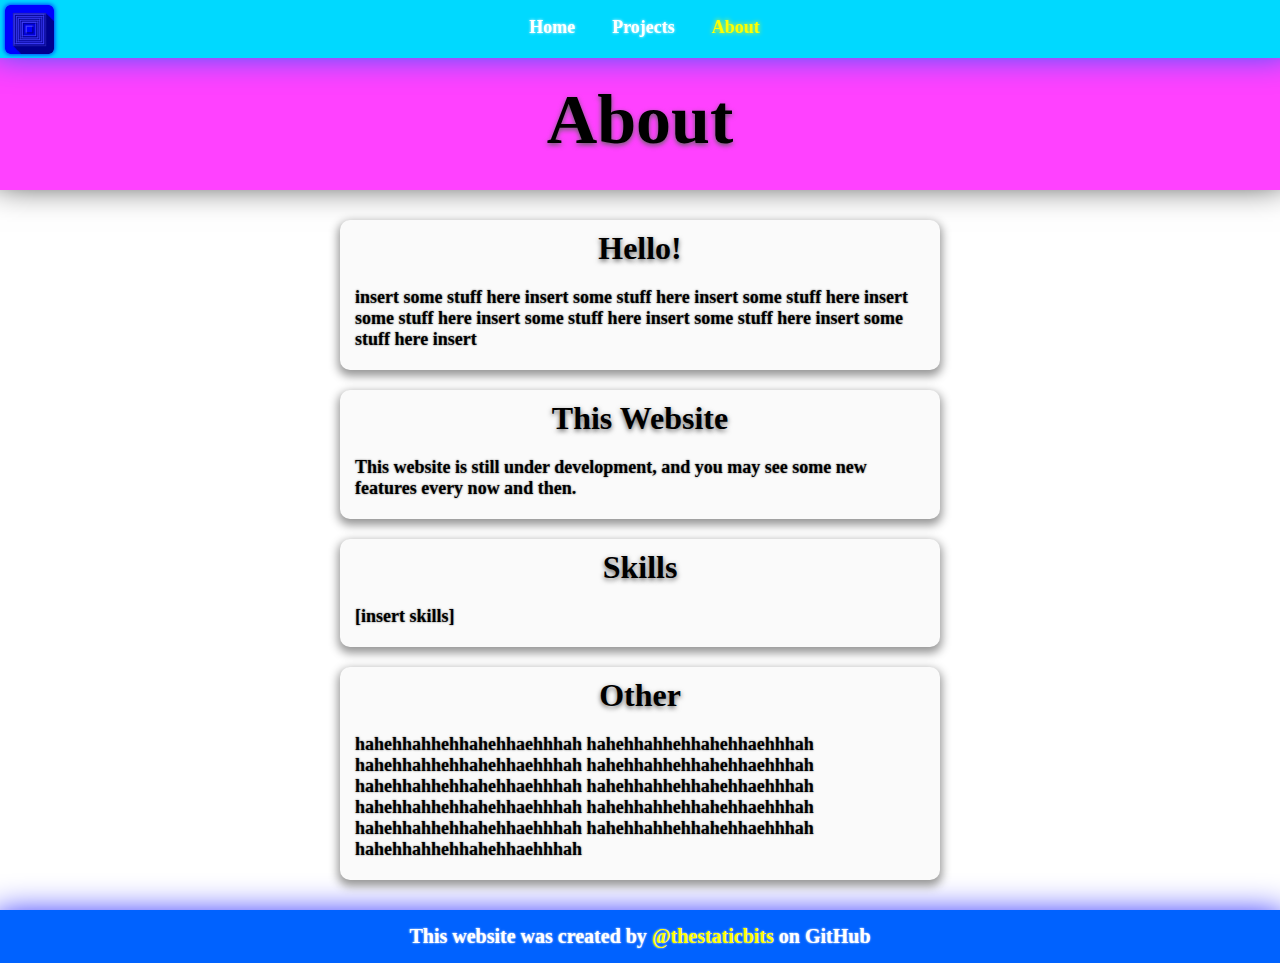
==== about/index.html @ caf8d847 "Fixed top left icon in projects & about" ====
<!DOCTYPE html>
<html>
    <head>
        <meta charset="utf-8">

        <link rel="icon" href="../images/logo.png">

        <link type=text/css href="../main.css" rel="stylesheet"/>
        <link type=text/css href="about.css" rel="stylesheet"/>
        
        <script src="script.js"></script>

        <title>About | StaticBits</title>
    </head>
    <body>
        <!--Navigation Bar-->
        <div class="bar" align="right">
            <!-- Logo -->
            <a href="/"><img src="../images/logo.png" class="logo" align="left" style="float: left;"></a>
            
            <!-- Page Buttons -->
            <!-- centered -->
            <div class="x-centered">
                <a href="/"><button class="btn" type="button">Home</button></a>
                <a href="../projects"><button class="btn" type="button">Projects</button></a>
                <a href="../about"><button class="btn selected" type="button" >About</button></a>
            </div>
        </div>

        <div class="content"> 
            <center>
                <div class="title" style="background-color: rgb(255, 65, 255);">
                    <h1 style="font-size: 70px;">About</h1> <br>
                </div>
                
                <!-- Left boxes -->
                <div class="column">
                    <div class="info box">
                        <h1>Hello!</h1>

                        <h3 class="text-section">
                            insert some stuff here insert some stuff here insert some stuff here insert some stuff here insert some stuff here insert some stuff here insert some stuff here insert
                        </h3>
                    </div>

                    <div class="info box">
                        <h1>This Website</h1>
                        
                        <h3 class="text-section">
                            This website is still under development, and you may see some new features every now and then.
                        </h3>
                    </div>
                </div>

                <!-- Right boxes -->
                <div class="column" style="margin-bottom: 30px;">
                    <div class="info box">
                        <h1>Skills</h1>

                        <h3 class="text-section">
                            [insert skills]
                        </h3>
                    </div>

                    <div class="info box">
                        <h1>Other</h1>
                        
                        <h3 class="text-section">
                            hahehhahhehhahehhaehhhah hahehhahhehhahehhaehhhah hahehhahhehhahehhaehhhah hahehhahhehhahehhaehhhah hahehhahhehhahehhaehhhah hahehhahhehhahehhaehhhah hahehhahhehhahehhaehhhah hahehhahhehhahehhaehhhah hahehhahhehhahehhaehhhah hahehhahhehhahehhaehhhah hahehhahhehhahehhaehhhah
                        </h3>
                    </div>
                </div>
            </center>
        </div>
            
        <footer>
            <h1>This website was created by <a class="link" href="https://github.com/thestaticbits">@thestaticbits</a> on GitHub</h1>
        </footer>
        </center>
    </body>
</html>
---- main.css ----
* {margin: 0;}

body {
    background-color: white;
    margin: 0;
}

/* Centered absolute elements */
.x-centered {
    position: absolute; 
    left: 50%; 
    transform: translateX(-50%);
}

.bar {
    display: inline-block;
    width: 100%;
    position: fixed;
    z-index: 1;
    background-color: rgb(0, 217, 255);
    height: 45px;
    padding-top: 5px;
    padding-bottom: 8px;
    padding-left: 3px;
    padding-right: 3px;
    border: none;
    overflow: hidden;
    box-shadow: 0px -10px 35px 5px rgb(0, 102, 255);
}

/* Nav bar buttons */
.btn {
    margin-left: 3px;
    margin-bottom: 5px;
    padding: 7px 10px;
    border-width: 5px;
    border-radius: 5px;
    border-color: rgba(0, 0, 0, 0);
    background-color: rgb(0, 0, 0, 0);
    transition-duration: 0.1s;
    cursor: pointer;
    
    font: 18px Verdana;
    font-weight: bold;
    color: white;
    text-shadow: 0px 0px 3px white;
}
.btn:hover {
    color: yellow;
    text-shadow: 0px 0px 3px yellow;
}
.selected {
    color: yellow;
    text-shadow: 0px 0px 5px yellow;
}

/* Webpage content, used for locked footer */
.content {
    /* needs to be the same height as the footer */
    min-height: calc(100vh - 54px);
}

/* Footer */
footer {
    text-align: center;
    align-items: center;
    background-color: rgb(0, 98, 255);
    box-shadow: 0px 10px 35px 5px blue;
    padding: 15px 0px;
    color: rgb(0, 98, 255);
}
/* Text inside footer */
footer > h1 {
    text-shadow: 0px 0px 2px white;
    font-size: 20px;
    color: white;
}
/* fixes the text turning black when hovering over the link */
footer > h1:hover {
    color: white;
}

/* Resetting links */
a {
    color: black;
    text-decoration: none;
}

/* Links */
.link {
    color: yellow;
    text-decoration: none;
}
    
.title {
    width: 100%;
    text-align: center;
    padding-top: 80px; padding-bottom: 30px;
    box-shadow: 0px -15px 35px 5px black;
    transition-duration: 0.5s;
    margin-bottom: 10px;
}
/*
.title:hover {
    padding-top: 110px;
    padding-bottom: 60px;
}
*/

/* Header and others */
h1 {
    display: inline-block;
    text-shadow: 0px 2px 5px rgb(99, 99, 99);
    font-family: Verdana;
    color: black;
    transition-duration: 0.2s;
}
h1:hover {
    color: rgb(50, 50, 50);
}

h3 {
    font: 18px Verdana bold;
    font-weight: bold;
    text-shadow: 0px 0px 2px rgb(99, 99, 99);
}
    
hr {
    margin-left: 25%;
    margin-right: 25%;
    color: black;
}

.logo {
    margin-left: 2px;
    border-radius: 5px;
    max-height: 49px;
    box-shadow: 0px 0px 5px blue;
}

.logo:hover {
    box-shadow: 0px 0px 7px 4px cyan;
}

/* box with shadow for stuff inside */
.box {
    width: 95%;
    height: 100%;
    /*margin-top: 35px; 
    margin-bottom: 35px;
    padding-bottom: 20px;*/
    box-shadow: 0px 4px 10px 2px rgb(150, 150, 150);
    border-radius: 10px;
    background-color: rgb(250, 250, 250);
}
---- about/about.css ----
.column {
    display: inline-block;
    vertical-align: top;
}

.info {
    margin-top: 20px;
    margin-left: 20px;
    margin-right: 20px;

    padding-top: 10px;
    width: 600px;

    transition-duration: 0.15s;
}
.info:hover {
    transform: translateY(-6px);
    /*box-shadow: 0px 10px 10px 2px rgb(150, 150, 150);*/
}

.text-section {
    text-align: left;
    padding: 20px 15px;
}
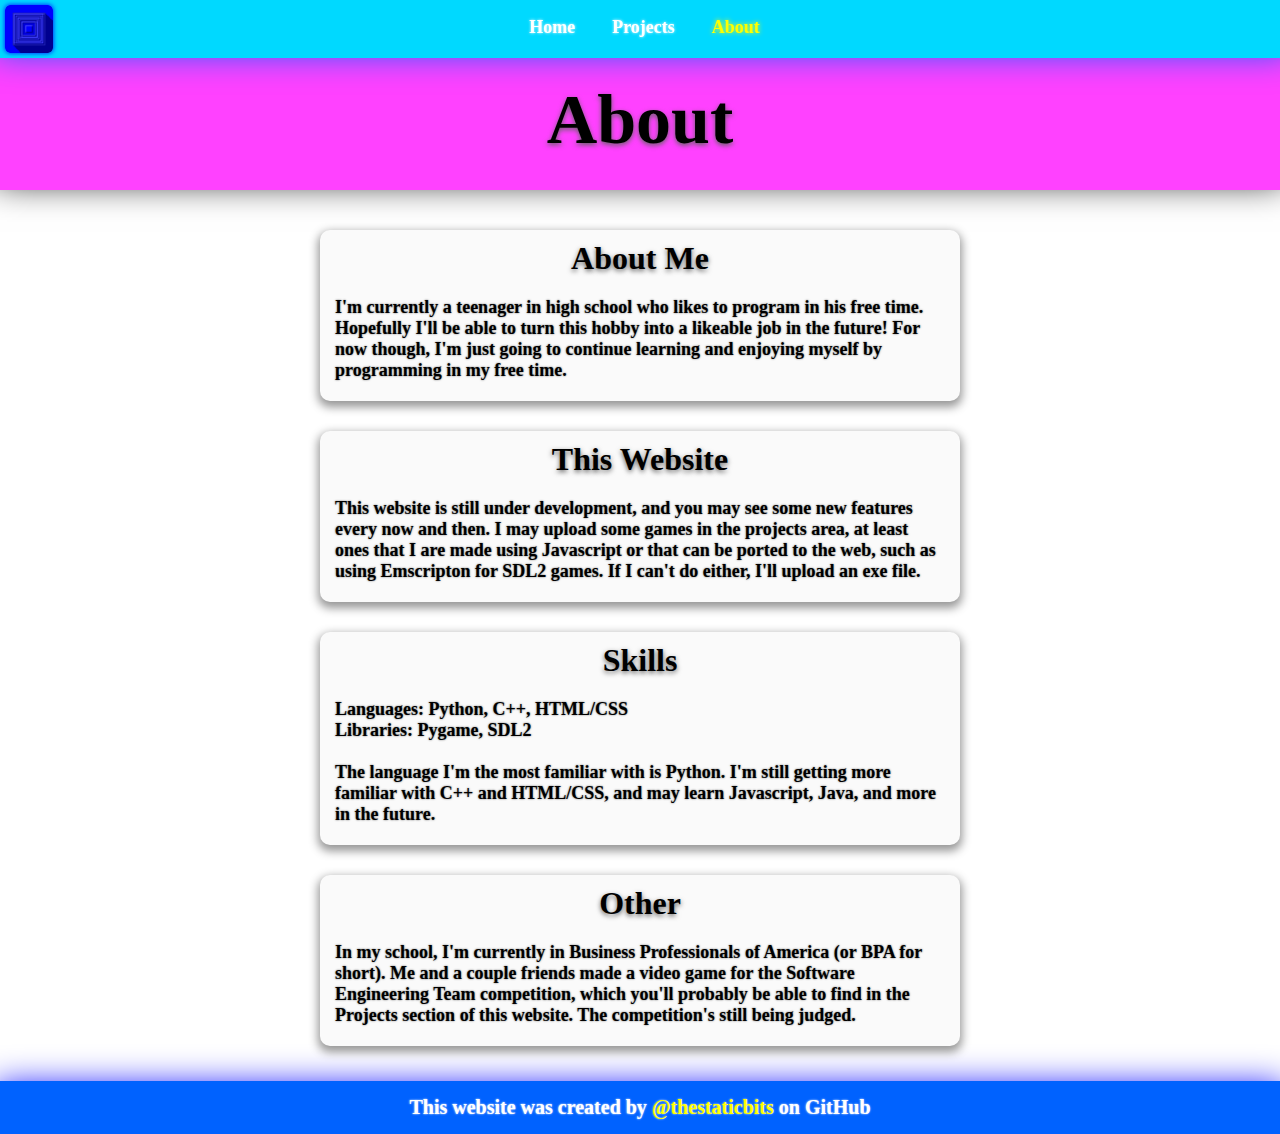
==== commit 3ec1d2bd: "Filled in About page, many other small changes" ====
--- a/about/index.html
+++ b/about/index.html
@@ -22,60 +22,60 @@
             <!-- centered -->
             <div class="x-centered">
                 <a href="/"><button class="btn" type="button">Home</button></a>
-                <a href="../projects"><button class="btn" type="button">Projects</button></a>
-                <a href="../about"><button class="btn selected" type="button" >About</button></a>
+                <a href="/projects"><button class="btn" type="button">Projects</button></a>
+                <a href="/about"><button class="btn selected" type="button" >About</button></a>
             </div>
         </div>
 
-        <div class="content"> 
-            <center>
-                <div class="title" style="background-color: rgb(255, 65, 255);">
-                    <h1 style="font-size: 70px;">About</h1> <br>
-                </div>
-                
-                <!-- Left boxes -->
-                <div class="column">
-                    <div class="info box">
-                        <h1>Hello!</h1>
+        <div class="content" align="center" style="margin-bottom: 35px;"> 
+            <div class="about-title title">
+                <h1>About</h1>
+            </div>
 
-                        <h3 class="text-section">
-                            insert some stuff here insert some stuff here insert some stuff here insert some stuff here insert some stuff here insert some stuff here insert some stuff here insert
-                        </h3>
-                    </div>
+            <!-- Left boxes -->
+            <div class="column">
+                <div class="info box">
+                    <h1>About Me</h1>
 
-                    <div class="info box">
-                        <h1>This Website</h1>
-                        
-                        <h3 class="text-section">
-                            This website is still under development, and you may see some new features every now and then.
-                        </h3>
-                    </div>
+                    <h3 class="text-section">
+                        I'm currently a teenager in high school who likes to program in his free time. Hopefully I'll be able to turn this hobby into a likeable job in the future! For now though, I'm just going to continue learning and enjoying myself by programming in my free time.
+                    </h3>
                 </div>
 
-                <!-- Right boxes -->
-                <div class="column" style="margin-bottom: 30px;">
-                    <div class="info box">
-                        <h1>Skills</h1>
+                <div class="info box">
+                    <h1>This Website</h1>
 
-                        <h3 class="text-section">
-                            [insert skills]
-                        </h3>
-                    </div>
+                    <h3 class="text-section">
+                        This website is still under development, and you may see some new features every now and then. I may upload some games in the projects area, at least ones that I are made using Javascript or that can be ported to the web, such as using Emscripton for SDL2 games. If I can't do either, I'll upload an exe file.
+                    </h3>
+                </div>
+            </div>
 
-                    <div class="info box">
-                        <h1>Other</h1>
+            <!-- Right boxes -->
+            <div class="column">
+                <div class="info box">
+                    <h1>Skills</h1>
+
+                    <h3 class="text-section">
+                        Languages: Python, C++, HTML/CSS    <br>
+                        Libraries: Pygame, SDL2             <br><br>
                         
-                        <h3 class="text-section">
-                            hahehhahhehhahehhaehhhah hahehhahhehhahehhaehhhah hahehhahhehhahehhaehhhah hahehhahhehhahehhaehhhah hahehhahhehhahehhaehhhah hahehhahhehhahehhaehhhah hahehhahhehhahehhaehhhah hahehhahhehhahehhaehhhah hahehhahhehhahehhaehhhah hahehhahhehhahehhaehhhah hahehhahhehhahehhaehhhah
-                        </h3>
-                    </div>
+                        The language I'm the most familiar with is Python. I'm still getting more familiar with C++ and HTML/CSS, and may learn Javascript, Java, and more in the future.
+                    </h3>
                 </div>
-            </center>
+
+                <div class="info box">
+                    <h1>Other</h1>
+
+                    <h3 class="text-section">
+                        In my school, I'm currently in Business Professionals of America (or BPA for short). Me and a couple friends made a video game for the Software Engineering Team competition, which you'll probably be able to find in the <a href="/projects">Projects</a> section of this website. The competition's still being judged.
+                    </h3>
+                </div>
+            </div>
         </div>
             
         <footer>
             <h1>This website was created by <a class="link" href="https://github.com/thestaticbits">@thestaticbits</a> on GitHub</h1>
         </footer>
-        </center>
     </body>
 </html>
--- a/main.css
+++ b/main.css
@@ -100,12 +100,30 @@
     transition-duration: 0.5s;
     margin-bottom: 10px;
 }
+.title > h1 {
+    font-size: 70px;
+}
+.title > .desc { /* Description */
+    font-size: 40px;
+    padding-top: 5px;
+}
 /*
 .title:hover {
     padding-top: 110px;
     padding-bottom: 60px;
 }
 */
+
+/* Background colors for different titles */
+.home-title {
+    background-color: rgb(72, 255, 56);
+}
+.projects-title {
+    background-color: yellow;
+}
+.about-title {
+    background-color: rgb(255, 65, 255);
+}
 
 /* Header and others */
 h1 {
@@ -134,7 +152,7 @@
 .logo {
     margin-left: 2px;
     border-radius: 5px;
-    max-height: 49px;
+    max-height: 48px;
     box-shadow: 0px 0px 5px blue;
 }
 
--- a/about/about.css
+++ b/about/about.css
@@ -4,12 +4,12 @@
 }
 
 .info {
-    margin-top: 20px;
-    margin-left: 20px;
-    margin-right: 20px;
+    margin-top: 30px;
+    margin-left: 15px;
+    margin-right: 15px;
 
     padding-top: 10px;
-    width: 600px;
+    width: 640px;
 
     transition-duration: 0.15s;
 }
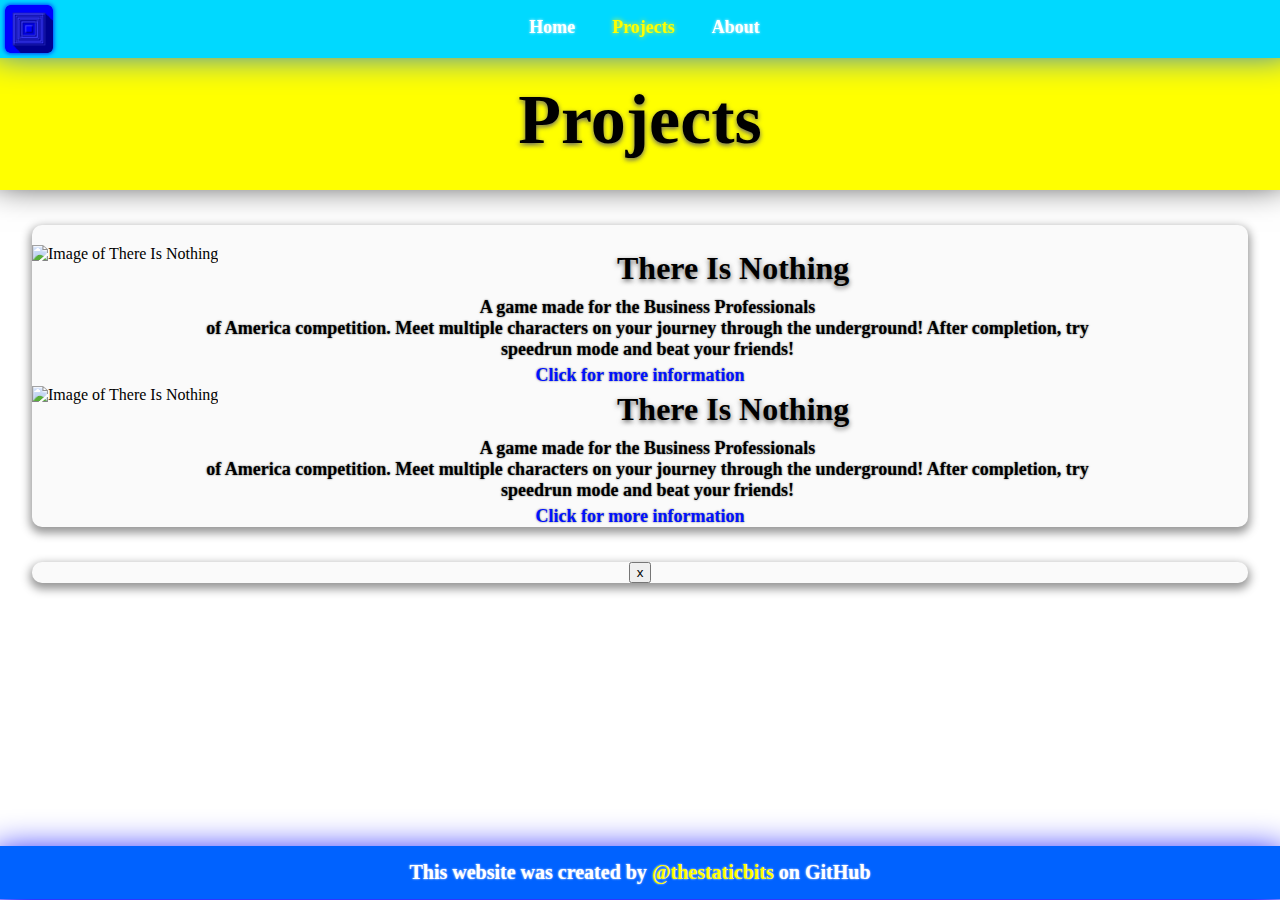
==== commit 75e41637: "Added "x" button to popups" ====
--- a/about/index.html
+++ b/about/index.html
@@ -6,11 +6,11 @@
         <link rel="icon" href="../images/logo.png">
 
         <link type=text/css href="../main.css" rel="stylesheet"/>
-        <link type=text/css href="about.css" rel="stylesheet"/>
+        <link type=text/css href="projects.css" rel="stylesheet"/>
         
-        <script src="script.js"></script>
+        <script src="displayProject.js"></script>
 
-        <title>About | StaticBits</title>
+        <title>Projects | StaticBits</title>
     </head>
     <body>
         <!--Navigation Bar-->
@@ -22,60 +22,65 @@
             <!-- centered -->
             <div class="x-centered">
                 <a href="/"><button class="btn" type="button">Home</button></a>
-                <a href="/projects"><button class="btn" type="button">Projects</button></a>
-                <a href="/about"><button class="btn selected" type="button" >About</button></a>
+                <a href="/projects"><button class="btn selected" type="button">Projects</button></a>
+                <a href="/about"><button class="btn" type="button">About</button></a>
             </div>
         </div>
 
-        <div class="content" align="center" style="margin-bottom: 35px;"> 
-            <div class="about-title title">
-                <h1>About</h1>
+        <div class="content" align="center">
+            <div class="projects-title title">
+                <h1 id="title">Projects</h1>
             </div>
-
-            <!-- Left boxes -->
-            <div class="column">
-                <div class="info box">
-                    <h1>About Me</h1>
-
-                    <h3 class="text-section">
-                        I'm currently a teenager in high school who likes to program in his free time. Hopefully I'll be able to turn this hobby into a likeable job in the future! For now though, I'm just going to continue learning and enjoying myself by programming in my free time.
-                    </h3>
+            
+            <!-- Choosing a project -->
+            <div class="box" style="padding-top: 20px; margin: 35px 0px;">
+                <!--There Is Nothing project -->
+                <div class="item" onclick="show('TIN');">
+                    <img src="https://media.discordapp.net/attachments/833426346277208086/927682679506350140/unknown.png" alt="Image of There Is Nothing" align="left" class="inline">
+                    <h1 style="margin-top: 5px">There Is Nothing</h1>
+                    <h3 style="margin-top: 10px; margin-left: 15px">A game made for the Business Professionals<br>of America competition. Meet multiple characters on your journey through the underground! After completion, try<br>speedrun mode and beat your friends!</h3>
+                    <h3 style="color: rgb(0, 17, 255); margin-top: 5px">Click for more information</h3>
                 </div>
-
-                <div class="info box">
-                    <h1>This Website</h1>
-
-                    <h3 class="text-section">
-                        This website is still under development, and you may see some new features every now and then. I may upload some games in the projects area, at least ones that I are made using Javascript or that can be ported to the web, such as using Emscripton for SDL2 games. If I can't do either, I'll upload an exe file.
-                    </h3>
+                
+                <div class="item">
+                    <img src="https://media.discordapp.net/attachments/833426346277208086/927682679506350140/unknown.png" alt="Image of There Is Nothing" align="left" class="inline">
+                    <h1 style="margin-top: 5px">There Is Nothing</h1>
+                    <h3 style="margin-top: 10px; margin-left: 15px;">A game made for the Business Professionals<br>of America competition. Meet multiple characters on your journey through the underground! After completion, try<br>speedrun mode and beat your friends!</h3>
+                    <h3 style="color: rgb(0, 17, 255); margin-top: 5px">Click for more information</h3>
                 </div>
+                
+                <!-- <br>
+                
+                <div class="item">
+                    <img src="https://media.discordapp.net/attachments/833426346277208086/927682679506350140/unknown.png" alt="Image of There Is Nothing" align="left" class="inline">
+                    <h1 style="margin-top: 5px">There Is Nothing</h1>
+                    <h3 style="margin-top: 10px; margin-left: 15px">A game made for the Business Professionals<br>of America competition. Meet multiple characters on your journey through the underground! After completion, try<br>speedrun mode and beat your friends!</h3>
+                    <h3 style="color: rgb(0, 17, 255); margin-top: 5px">Click for more information</h3>
+                </div>
+                
+                <div class="item">
+                    <img src="https://media.discordapp.net/attachments/833426346277208086/927682679506350140/unknown.png" alt="Image of There Is Nothing" align="left" class="inline">
+                    <h1 style="margin-top: 5px">There Is Nothing</h1>
+                    <h3 style="margin-top: 10px; margin-left: 15px">A game made for the Business Professionals<br>of America competition. Meet multiple characters on your journey through the underground! After completion, try<br>speedrun mode and beat your friends!</h3>
+                    <h3 style="color: rgb(0, 17, 255); margin-top: 5px">Click for more information</h3>
+                </div> -->
             </div>
-
-            <!-- Right boxes -->
-            <div class="column">
-                <div class="info box">
-                    <h1>Skills</h1>
-
-                    <h3 class="text-section">
-                        Languages: Python, C++, HTML/CSS    <br>
-                        Libraries: Pygame, SDL2             <br><br>
-                        
-                        The language I'm the most familiar with is Python. I'm still getting more familiar with C++ and HTML/CSS, and may learn Javascript, Java, and more in the future.
-                    </h3>
-                </div>
-
-                <div class="info box">
-                    <h1>Other</h1>
-
-                    <h3 class="text-section">
-                        In my school, I'm currently in Business Professionals of America (or BPA for short). Me and a couple friends made a video game for the Software Engineering Team competition, which you'll probably be able to find in the <a href="/projects">Projects</a> section of this website. The competition's still being judged.
-                    </h3>
-                </div>
+            
+            <!-- Game popups background -->
+            <div class="overlay" id="overlay" onclick="exitProject();"></div>
+            
+            <!-- There Is Nothing popup -->
+            <div class="game box stuck-center" id="TIN">
+                <button type="button" class="x" onclick="exitProject();">x</button>
+                
+                <!-- <img src="https://media.discordapp.net/attachments/833426346277208086/927682679506350140/unknown.png" alt="Image of There Is Nothing" align="left" class="inline">                
+                <h1 style="margin-top: 5px">There Is Nothing</h1>
+                <h3 style="margin-top: 10px; margin-left: 15px;">A game made for the Business Professionals<br>of America competition. Meet multiple characters on your journey through the underground! After completion, try<br>speedrun mode and beat your friends!</h3> -->
             </div>
         </div>
-            
+
         <footer>
             <h1>This website was created by <a class="link" href="https://github.com/thestaticbits">@thestaticbits</a> on GitHub</h1>
         </footer>
     </body>
-</html>
+</html>--- a/main.css
+++ b/main.css
@@ -1,4 +1,4 @@
-* {margin: 0;}
+* { margin: 0; }
 
 body {
     background-color: white;
@@ -107,6 +107,9 @@
     font-size: 40px;
     padding-top: 5px;
 }
+.title > img {
+    min-height: 150px;
+}
 /*
 .title:hover {
     padding-top: 110px;
@@ -115,15 +118,10 @@
 */
 
 /* Background colors for different titles */
-.home-title {
-    background-color: rgb(72, 255, 56);
-}
-.projects-title {
-    background-color: yellow;
-}
-.about-title {
-    background-color: rgb(255, 65, 255);
-}
+.home-title     { background-color: rgb(72, 255, 56); }
+.projects-title { background-color: yellow; }
+.about-title    { background-color: rgb(255, 65, 255); }
+.tin-title      { background-color: rgb(30, 130, 255); }
 
 /* Header and others */
 h1 {
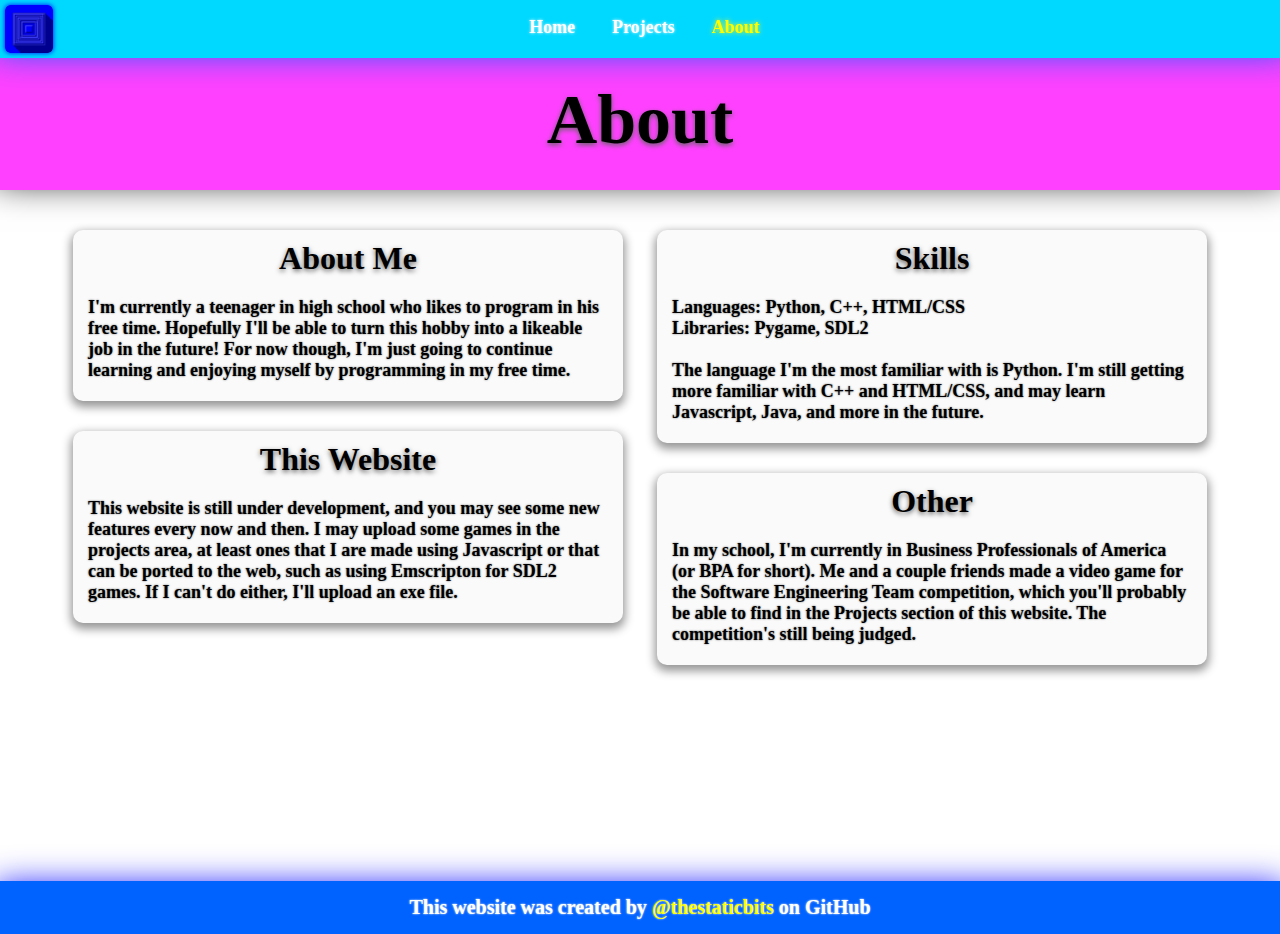
==== commit 79018514: "fixed about page -_-" ====
--- a/about/index.html
+++ b/about/index.html
@@ -6,11 +6,11 @@
         <link rel="icon" href="../images/logo.png">
 
         <link type=text/css href="../main.css" rel="stylesheet"/>
-        <link type=text/css href="projects.css" rel="stylesheet"/>
+        <link type=text/css href="about.css" rel="stylesheet"/>
         
-        <script src="displayProject.js"></script>
+        <script src="script.js"></script>
 
-        <title>Projects | StaticBits</title>
+        <title>About | StaticBits</title>
     </head>
     <body>
         <!--Navigation Bar-->
@@ -22,63 +22,58 @@
             <!-- centered -->
             <div class="x-centered">
                 <a href="/"><button class="btn" type="button">Home</button></a>
-                <a href="/projects"><button class="btn selected" type="button">Projects</button></a>
-                <a href="/about"><button class="btn" type="button">About</button></a>
+                <a href="/projects"><button class="btn" type="button">Projects</button></a>
+                <a href="/about"><button class="btn selected" type="button" >About</button></a>
             </div>
         </div>
 
-        <div class="content" align="center">
-            <div class="projects-title title">
-                <h1 id="title">Projects</h1>
+        <div class="content" align="center" style="margin-bottom: 35px;"> 
+            <div class="about-title title">
+                <h1>About</h1>
             </div>
-            
-            <!-- Choosing a project -->
-            <div class="box" style="padding-top: 20px; margin: 35px 0px;">
-                <!--There Is Nothing project -->
-                <div class="item" onclick="show('TIN');">
-                    <img src="https://media.discordapp.net/attachments/833426346277208086/927682679506350140/unknown.png" alt="Image of There Is Nothing" align="left" class="inline">
-                    <h1 style="margin-top: 5px">There Is Nothing</h1>
-                    <h3 style="margin-top: 10px; margin-left: 15px">A game made for the Business Professionals<br>of America competition. Meet multiple characters on your journey through the underground! After completion, try<br>speedrun mode and beat your friends!</h3>
-                    <h3 style="color: rgb(0, 17, 255); margin-top: 5px">Click for more information</h3>
+
+            <!-- Left boxes -->
+            <div class="column">
+                <div class="info box">
+                    <h1>About Me</h1>
+
+                    <h3 class="text-section">
+                        I'm currently a teenager in high school who likes to program in his free time. Hopefully I'll be able to turn this hobby into a likeable job in the future! For now though, I'm just going to continue learning and enjoying myself by programming in my free time.
+                    </h3>
                 </div>
-                
-                <div class="item">
-                    <img src="https://media.discordapp.net/attachments/833426346277208086/927682679506350140/unknown.png" alt="Image of There Is Nothing" align="left" class="inline">
-                    <h1 style="margin-top: 5px">There Is Nothing</h1>
-                    <h3 style="margin-top: 10px; margin-left: 15px;">A game made for the Business Professionals<br>of America competition. Meet multiple characters on your journey through the underground! After completion, try<br>speedrun mode and beat your friends!</h3>
-                    <h3 style="color: rgb(0, 17, 255); margin-top: 5px">Click for more information</h3>
+
+                <div class="info box">
+                    <h1>This Website</h1>
+
+                    <h3 class="text-section">
+                        This website is still under development, and you may see some new features every now and then. I may upload some games in the projects area, at least ones that I are made using Javascript or that can be ported to the web, such as using Emscripton for SDL2 games. If I can't do either, I'll upload an exe file.
+                    </h3>
                 </div>
-                
-                <!-- <br>
-                
-                <div class="item">
-                    <img src="https://media.discordapp.net/attachments/833426346277208086/927682679506350140/unknown.png" alt="Image of There Is Nothing" align="left" class="inline">
-                    <h1 style="margin-top: 5px">There Is Nothing</h1>
-                    <h3 style="margin-top: 10px; margin-left: 15px">A game made for the Business Professionals<br>of America competition. Meet multiple characters on your journey through the underground! After completion, try<br>speedrun mode and beat your friends!</h3>
-                    <h3 style="color: rgb(0, 17, 255); margin-top: 5px">Click for more information</h3>
+            </div>
+
+            <!-- Right boxes -->
+            <div class="column">
+                <div class="info box">
+                    <h1>Skills</h1>
+
+                    <h3 class="text-section">
+                        Languages: Python, C++, HTML/CSS    <br>
+                        Libraries: Pygame, SDL2             <br><br>
+                        
+                        The language I'm the most familiar with is Python. I'm still getting more familiar with C++ and HTML/CSS, and may learn Javascript, Java, and more in the future.
+                    </h3>
                 </div>
-                
-                <div class="item">
-                    <img src="https://media.discordapp.net/attachments/833426346277208086/927682679506350140/unknown.png" alt="Image of There Is Nothing" align="left" class="inline">
-                    <h1 style="margin-top: 5px">There Is Nothing</h1>
-                    <h3 style="margin-top: 10px; margin-left: 15px">A game made for the Business Professionals<br>of America competition. Meet multiple characters on your journey through the underground! After completion, try<br>speedrun mode and beat your friends!</h3>
-                    <h3 style="color: rgb(0, 17, 255); margin-top: 5px">Click for more information</h3>
-                </div> -->
-            </div>
-            
-            <!-- Game popups background -->
-            <div class="overlay" id="overlay" onclick="exitProject();"></div>
-            
-            <!-- There Is Nothing popup -->
-            <div class="game box stuck-center" id="TIN">
-                <button type="button" class="x" onclick="exitProject();">x</button>
-                
-                <!-- <img src="https://media.discordapp.net/attachments/833426346277208086/927682679506350140/unknown.png" alt="Image of There Is Nothing" align="left" class="inline">                
-                <h1 style="margin-top: 5px">There Is Nothing</h1>
-                <h3 style="margin-top: 10px; margin-left: 15px;">A game made for the Business Professionals<br>of America competition. Meet multiple characters on your journey through the underground! After completion, try<br>speedrun mode and beat your friends!</h3> -->
+
+                <div class="info box">
+                    <h1>Other</h1>
+
+                    <h3 class="text-section">
+                        In my school, I'm currently in Business Professionals of America (or BPA for short). Me and a couple friends made a video game for the Software Engineering Team competition, which you'll probably be able to find in the <a href="/projects">Projects</a> section of this website. The competition's still being judged.
+                    </h3>
+                </div>
             </div>
         </div>
-
+            
         <footer>
             <h1>This website was created by <a class="link" href="https://github.com/thestaticbits">@thestaticbits</a> on GitHub</h1>
         </footer>
--- a/about/about.css
+++ b/about/about.css
@@ -0,0 +1,24 @@
+.column {
+    display: inline-block;
+    vertical-align: top;
+}
+
+.info {
+    margin-top: 30px;
+    margin-left: 15px;
+    margin-right: 15px;
+
+    padding-top: 10px;
+    width: 550px;
+
+    transition-duration: 0.15s;
+}
+.info:hover {
+    transform: translateY(-6px);
+    /*box-shadow: 0px 10px 10px 2px rgb(150, 150, 150);*/
+}
+
+.text-section {
+    text-align: left;
+    padding: 20px 15px;
+}